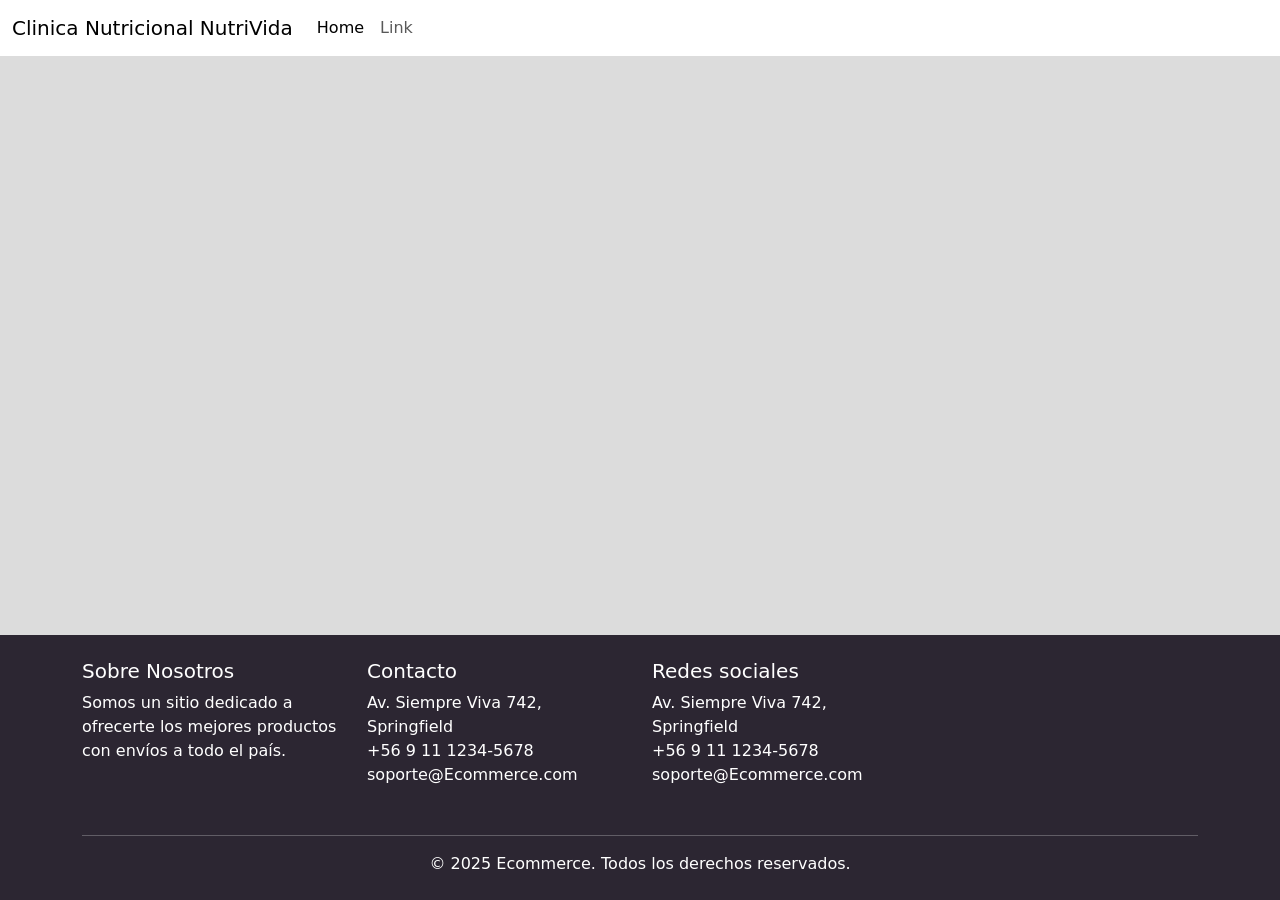
==== index.html @ eb9f24ac "Inicio" ====
<!DOCTYPE html>
<html lang="es">
    <head>
        <meta charset="UTF-8">
        <meta name="viewport" content="width=device-width, initial-scale=1.0">
        <link href="https://cdn.jsdelivr.net/npm/bootstrap@5.3.8/dist/css/bootstrap.min.css" rel="stylesheet" integrity="sha384-sRIl4kxILFvY47J16cr9ZwB07vP4J8+LH7qKQnuqkuIAvNWLzeN8tE5YBujZqJLB" crossorigin="anonymous">
        <link href="style.css" rel="stylesheet">
        <title>index</title>
    </head>

    <body>
        <header>
            <nav class="navbar navbar-expand-lg bg-body-tertiary">
                <div class="container-fluid">
                    <a class="navbar-brand" href="#">Clinica Nutricional NutriVida</a>
                    
                    <button class="navbar-toggler" type="button" data-bs-toggle="collapse" data-bs-target="#navbarSupportedContent" aria-controls="navbarSupportedContent" aria-expanded="false" aria-label="Toggle navigation">
                        <span class="navbar-toggler-icon"></span>
                    </button>

                    <div class="collapse navbar-collapse" id="navbarSupportedContent">
                        
                        <ul class="navbar-nav me-auto mb-2 mb-lg-0">
                            <li class="nav-item">
                                <a class="nav-link active" aria-current="page" href="#">Home</a>
                            </li>
                            <li class="nav-item">
                                <a class="nav-link" href="#">Link</a>
                            </li>
                        </ul>
                        
                    </div>
                </div>
            </nav>
        </header>

        <main>
            
        </main>

        <footer class="mt-auto text-white pt-4 pb-4" style="background-color: rgb(44, 38, 50);">
            <div class="container">
                <div class="row">
                    <!-- Información de la empresa -->
                    <div class="col-md-3 mb-3">
                        <h5>Sobre Nosotros</h5>
                        <p>Somos un sitio dedicado a ofrecerte los mejores productos con envíos a todo el país.</p>
                    </div>

                    <!-- Información de contacto -->
                    <div class="col-md-3 mb-3">
                        <h5>Contacto</h5>
                        <ul class="list-unstyled">
                            <li><i class="bi bi-geo-alt-fill"></i> Av. Siempre Viva 742, Springfield</li>
                            <li><i class="bi bi-telephone-fill"></i> +56 9 11 1234-5678</li>
                            <li><i class="bi bi-envelope-fill"></i> soporte@Ecommerce.com</li>
                        </ul>
                    </div>

                    <div class="col-md-3 mb-3">
                        <h5>Redes sociales</h5>
                        <ul class="list-unstyled">
                            <li><i class="bi bi-geo-alt-fill"></i> Av. Siempre Viva 742, Springfield</li>
                            <li><i class="bi bi-telephone-fill"></i> +56 9 11 1234-5678</li>
                            <li><i class="bi bi-envelope-fill"></i> soporte@Ecommerce.com</li>
                        </ul>
                    </div>
                </div>

                <hr class="bg-light">

                <div class="row">
                    <div class="col-md-12 text-center">
                        <p class="mb-0">&copy; 2025 Ecommerce. Todos los derechos reservados.</p>
                    </div>
                </div>
            </div>
        </footer>

        <script src="https://cdn.jsdelivr.net/npm/bootstrap@5.3.8/dist/js/bootstrap.bundle.min.js" integrity="sha384-FKyoEForCGlyvwx9Hj09JcYn3nv7wiPVlz7YYwJrWVcXK/BmnVDxM+D2scQbITxI" crossorigin="anonymous">
        </script>
    </body>
</html>
---- style.css ----
body{
    background-color: rgb(220, 220, 220);
}

.navbar{
    background-color: rgb(255, 255, 255) !important;
}

html, body {
    height: 100%;
    margin: 0;
}

body {
    display: flex;
    flex-direction: column;
    min-height: 100vh;
}

main {
    flex: 1;
}
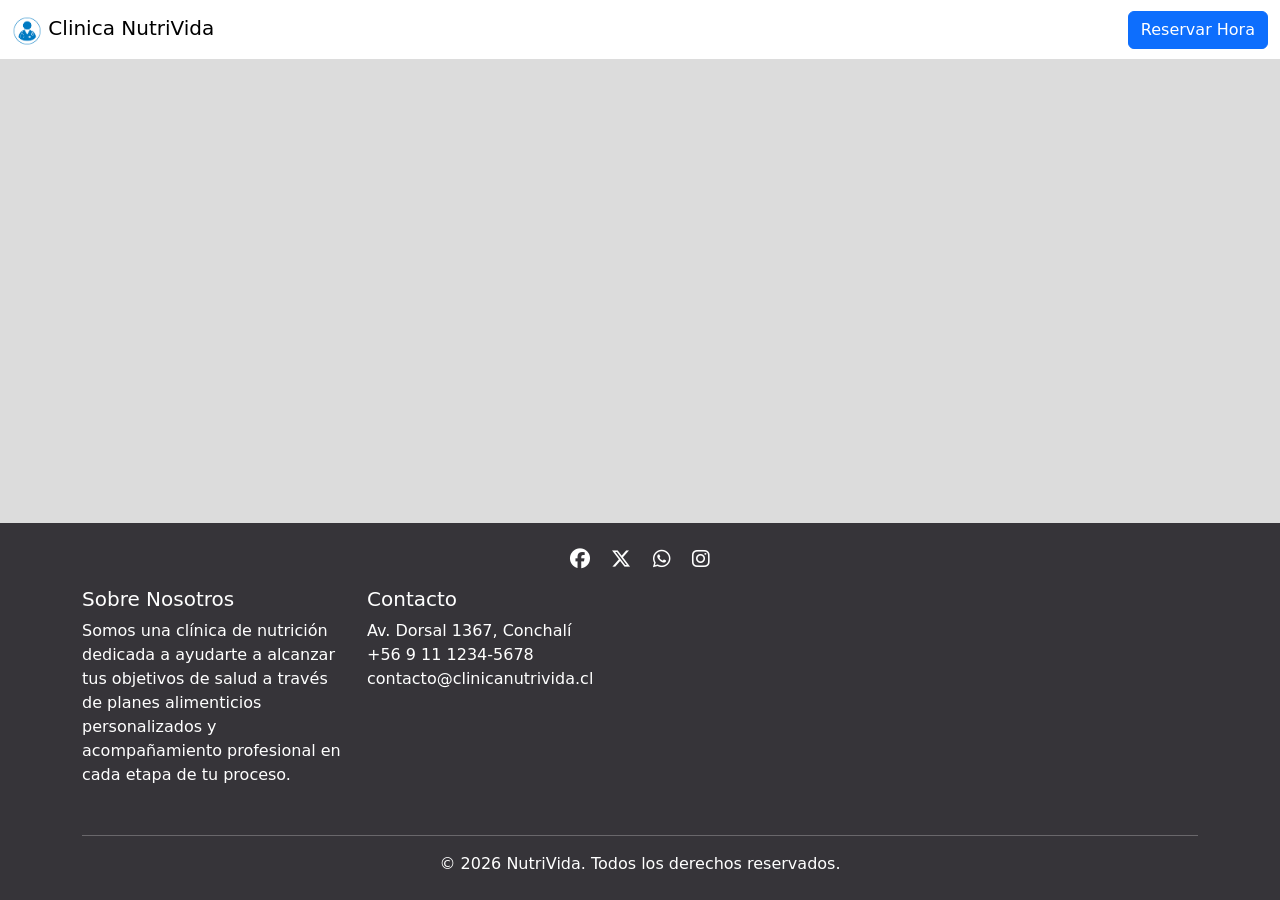
==== commit 812dd854: "inicio" ====
--- a/index.html
+++ b/index.html
@@ -3,33 +3,23 @@
     <head>
         <meta charset="UTF-8">
         <meta name="viewport" content="width=device-width, initial-scale=1.0">
+        
+        <link rel="icon" href="logo.png">
+        
         <link href="https://cdn.jsdelivr.net/npm/bootstrap@5.3.8/dist/css/bootstrap.min.css" rel="stylesheet" integrity="sha384-sRIl4kxILFvY47J16cr9ZwB07vP4J8+LH7qKQnuqkuIAvNWLzeN8tE5YBujZqJLB" crossorigin="anonymous">
         <link href="style.css" rel="stylesheet">
+        <link rel="stylesheet" href="https://cdnjs.cloudflare.com/ajax/libs/font-awesome/6.5.1/css/all.min.css">
         <title>index</title>
     </head>
 
     <body>
         <header>
-            <nav class="navbar navbar-expand-lg bg-body-tertiary">
+            <nav class="navbar bg-body-tertiary">
                 <div class="container-fluid">
-                    <a class="navbar-brand" href="#">Clinica Nutricional NutriVida</a>
-                    
-                    <button class="navbar-toggler" type="button" data-bs-toggle="collapse" data-bs-target="#navbarSupportedContent" aria-controls="navbarSupportedContent" aria-expanded="false" aria-label="Toggle navigation">
-                        <span class="navbar-toggler-icon"></span>
-                    </button>
-
-                    <div class="collapse navbar-collapse" id="navbarSupportedContent">
-                        
-                        <ul class="navbar-nav me-auto mb-2 mb-lg-0">
-                            <li class="nav-item">
-                                <a class="nav-link active" aria-current="page" href="#">Home</a>
-                            </li>
-                            <li class="nav-item">
-                                <a class="nav-link" href="#">Link</a>
-                            </li>
-                        </ul>
-                        
-                    </div>
+                    <a class="navbar-brand" href="#">
+                        <img src="logo.png" alt="Logo" width="30" class="d-inline-block align-text-top"> Clinica NutriVida
+                    </a>
+                    <button type="button" class="btn btn-primary">Reservar Hora</button>
                 </div>
             </nav>
         </header>
@@ -38,31 +28,37 @@
             
         </main>
 
-        <footer class="mt-auto text-white pt-4 pb-4" style="background-color: rgb(44, 38, 50);">
+        <footer class="mt-auto text-white pt-4 pb-4" style="background-color: rgb(54, 52, 57);">
             <div class="container">
+
                 <div class="row">
-                    <!-- Información de la empresa -->
+                    <div class="col-12 text-center mb-3">
+                        <a href="https://facebook.com" class="text-white mx-2"><i class="fa-brands fa-facebook fa-lg"></i></a>
+                        <a href="https://x.com" class="text-white mx-2"><i class="fa-brands fa-x-twitter fa-lg"></i></a>
+                        <a href="https://wa.me/" class="text-white mx-2"><i class="fa-brands fa-whatsapp fa-lg"></i></a>
+                        <a href="https://instagram.com" class="text-white mx-2"><i class="fa-brands fa-instagram fa-lg"></i></a>
+                    </div>
+                </div>
+
+                <div class="row">
+                    <!-- Información de la clinica -->
                     <div class="col-md-3 mb-3">
                         <h5>Sobre Nosotros</h5>
-                        <p>Somos un sitio dedicado a ofrecerte los mejores productos con envíos a todo el país.</p>
+                        <p>
+                            Somos una clínica de nutrición dedicada a ayudarte a 
+                            alcanzar tus objetivos de salud a través de planes 
+                            alimenticios personalizados y acompañamiento profesional 
+                            en cada etapa de tu proceso.
+                        </p>
                     </div>
 
                     <!-- Información de contacto -->
                     <div class="col-md-3 mb-3">
                         <h5>Contacto</h5>
                         <ul class="list-unstyled">
-                            <li><i class="bi bi-geo-alt-fill"></i> Av. Siempre Viva 742, Springfield</li>
+                            <li><i class="bi bi-geo-alt-fill"></i> Av. Dorsal 1367, Conchalí</li>
                             <li><i class="bi bi-telephone-fill"></i> +56 9 11 1234-5678</li>
-                            <li><i class="bi bi-envelope-fill"></i> soporte@Ecommerce.com</li>
-                        </ul>
-                    </div>
-
-                    <div class="col-md-3 mb-3">
-                        <h5>Redes sociales</h5>
-                        <ul class="list-unstyled">
-                            <li><i class="bi bi-geo-alt-fill"></i> Av. Siempre Viva 742, Springfield</li>
-                            <li><i class="bi bi-telephone-fill"></i> +56 9 11 1234-5678</li>
-                            <li><i class="bi bi-envelope-fill"></i> soporte@Ecommerce.com</li>
+                            <li><i class="bi bi-envelope-fill"></i> contacto@clinicanutrivida.cl</li>
                         </ul>
                     </div>
                 </div>
@@ -71,7 +67,7 @@
 
                 <div class="row">
                     <div class="col-md-12 text-center">
-                        <p class="mb-0">&copy; 2025 Ecommerce. Todos los derechos reservados.</p>
+                        <p class="mb-0">&copy; 2026 NutriVida. Todos los derechos reservados.</p>
                     </div>
                 </div>
             </div>
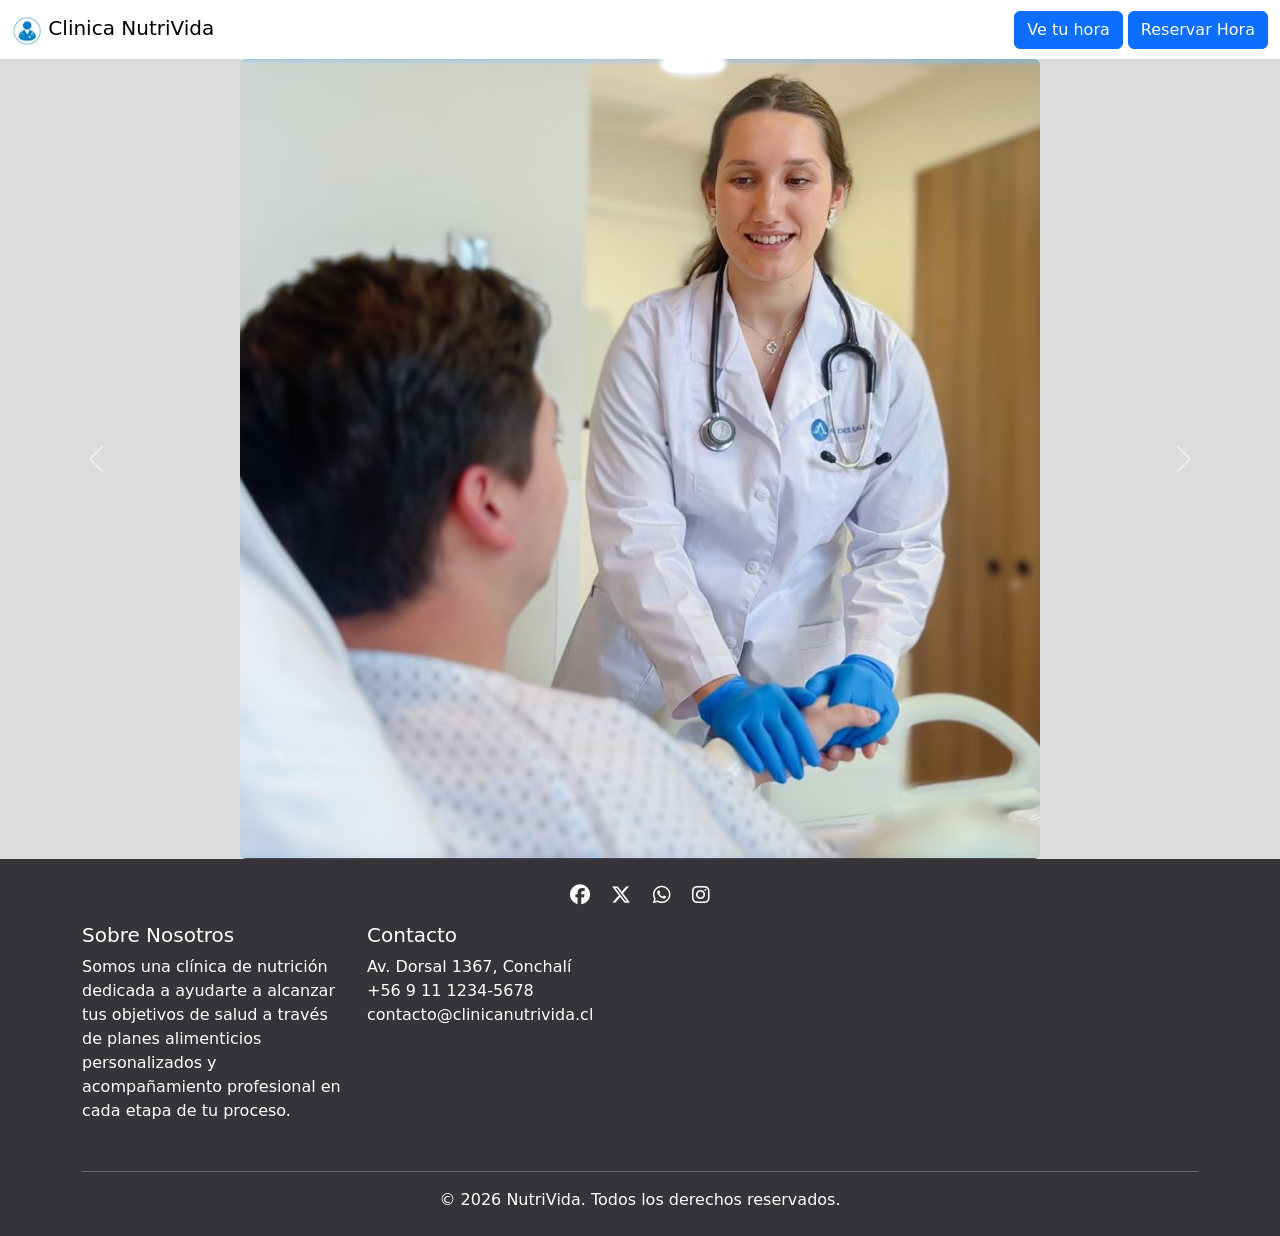
==== commit c53ceb8f: "Completado de paginas y validaciones de administrador" ====
--- a/index.html
+++ b/index.html
@@ -16,16 +16,47 @@
         <header>
             <nav class="navbar bg-body-tertiary">
                 <div class="container-fluid">
-                    <a class="navbar-brand" href="#">
+                    <a class="navbar-brand" onclick="Principal()">
                         <img src="logo.png" alt="Logo" width="30" class="d-inline-block align-text-top"> Clinica NutriVida
                     </a>
-                    <button type="button" class="btn btn-primary">Reservar Hora</button>
+                    <div class="col-15">
+                    <button onclick="Tomadas()" class="btn btn-primary">Ve tu hora</button>
+                    <button onclick="Horarios()" class="btn btn-primary">Reservar Hora</button>
+                    </div>
                 </div>
             </nav>
         </header>
 
         <main>
-            
+            <div id="Horario"></div>
+            <div id="Empleados"></div>
+            <div id="Hora"></div>
+                
+                
+                
+
+        <div id="carouselExample" class="carousel slide">
+                <div class="carousel-inner">
+                        <div class="carousel-item active">
+                        <img  src="Imagenes/1.jpg" class="rounded mx-auto d-block" alt="...">
+                        </div>
+                        <div class="carousel-item">
+                        <img src="Imagenes/2.jpg" class="rounded mx-auto d-block" alt="...">
+                        </div>
+                    </div>
+                        <button class="carousel-control-prev" type="button" data-bs-target="#carouselExample" data-bs-slide="prev">
+                            <span class="carousel-control-prev-icon" aria-hidden="true"></span>
+                            <span class="visually-hidden">Previous</span>
+                        </button>
+                    <button class="carousel-control-next" type="button" data-bs-target="#carouselExample" data-bs-slide="next">
+                        <span class="carousel-control-next-icon" aria-hidden="true"></span>
+                        <span class="visually-hidden">Next</span>
+                </button>
+        </div>
+
+
+        
+
         </main>
 
         <footer class="mt-auto text-white pt-4 pb-4" style="background-color: rgb(54, 52, 57);">
@@ -73,6 +104,13 @@
             </div>
         </footer>
 
+        <script src="JavaScripts/Usuario.js"></script>
+        <script src="JavaScripts/Pagina.js"></script>
+        <script src="JavaScripts/Empleados.js"></script>
+        <script src="JavaScripts/Grupal.js"></script>
+        <script src="JavaScripts/Evaluaciones.js"></script>
+        <script src="JavaScripts/Consulta.js"></script>
+        <script src="JavaScripts/Planes.js"></script>
         <script src="https://cdn.jsdelivr.net/npm/bootstrap@5.3.8/dist/js/bootstrap.bundle.min.js" integrity="sha384-FKyoEForCGlyvwx9Hj09JcYn3nv7wiPVlz7YYwJrWVcXK/BmnVDxM+D2scQbITxI" crossorigin="anonymous">
         </script>
     </body>
--- a/style.css
+++ b/style.css
@@ -19,4 +19,4 @@
 
 main {
     flex: 1;
-}+}
